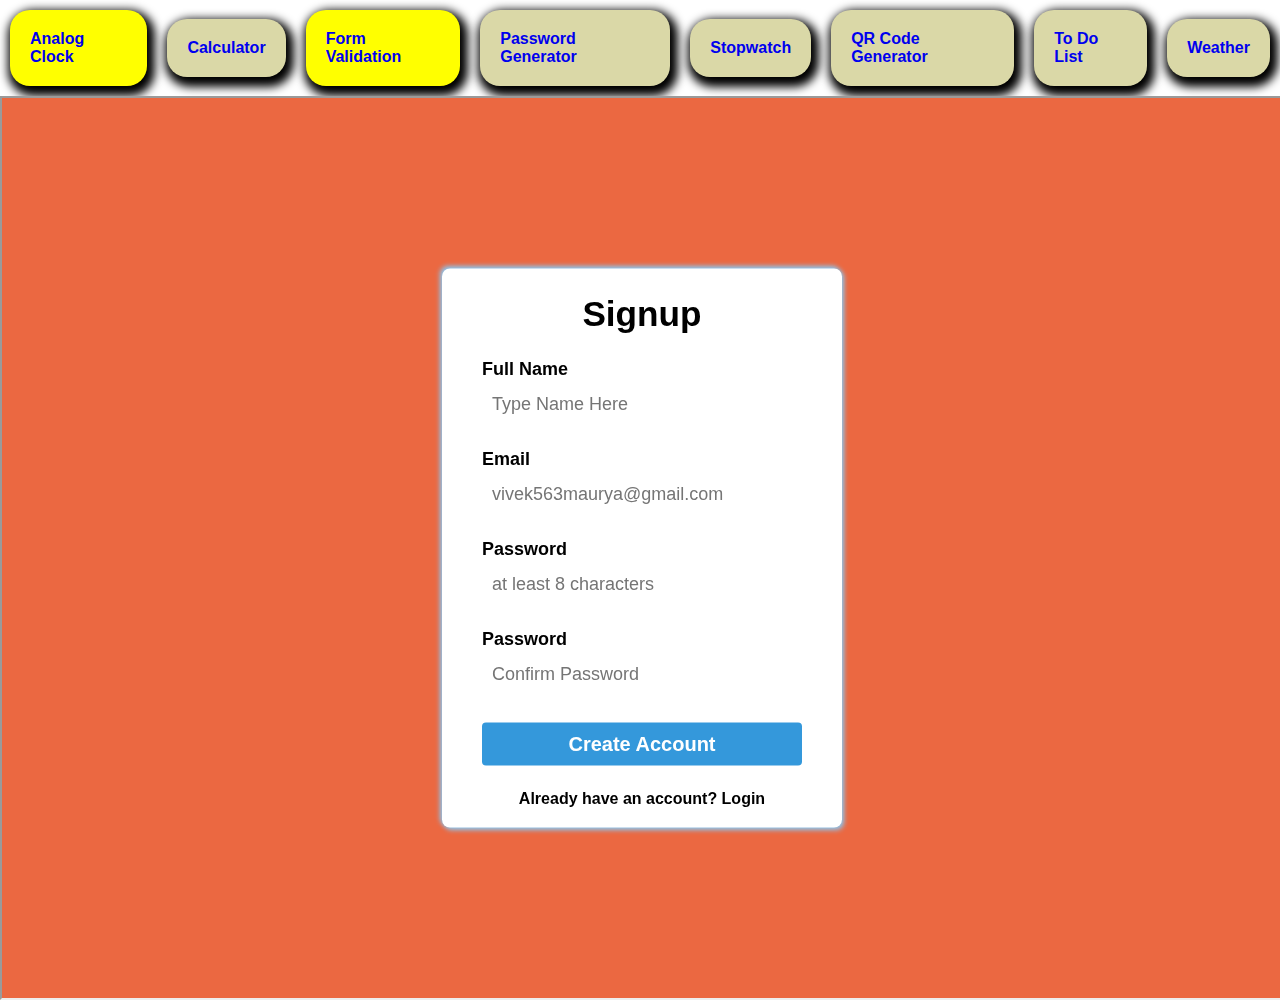
==== Form Validator.html @ 82f6bbe9 "first commit" ====
<!DOCTYPE html>
<html lang="en">
  <head>
    <meta charset="UTF-8" />
    <meta http-equiv="X-UA-Compatible" content="IE=edge" />
    <meta name="viewport" content="width=device-width, initial-scale=1.0" />
    <title>Form Validation</title>
    <link rel="stylesheet" href="./style.css" />
  </head>
  <body>
    <section>
      <ul class="ullist">
        <a href="./analog.html"><li style="background-color: yellow"  class="lilist">Analog Clock</li></a>
        <a href="./Calculator.html"><li class="lilist">Calculator</li></a>
        <a href="./Form Validator.html"><li style="background-color: yellow"  class="lilist">Form Validation</li></a>
        <a href="./Password Generator.html"> <li class="lilist">Password Generator</li></a>
        <a href="./StopWatch.html"><li class="lilist">Stopwatch</li></a>
        <a href="./QR Code Generator.html"> <li class="lilist">QR Code Generator</li></a>
        <a href="./To Do List.html"><li class="lilist">To Do List</li></a>
        <a href="./index.html"
          ><li class="lilist">Weather</li></a
        >
      </ul>
    </section>
    <iframe
      src="./Form Validation/index.html"
      title="W3Schools Free Online Web Tutorials"
    ></iframe>
  </body>
</html>
---- style.css ----
*{
    margin: 0;
    padding: 0;
    font-family: 'Poppins', sans-serif;
}

iframe{
    width: 100%;
    height: 100vh;
    overflow: hidden;
}
.ullist{
    display: flex;
    align-items: center;
    justify-content: space-around;
}
.lilist{
    text-decoration: none;
    list-style-type: none;
    padding: 20px;
    background-color: #dad8a7;
    margin: 10px;
    font-weight: 600;
    border-radius: 20px;
    box-shadow: black 3px 5px 10px 5px;
}
.lilist:hover{
    cursor: pointer;
}
a{
    text-decoration: none;
    
}
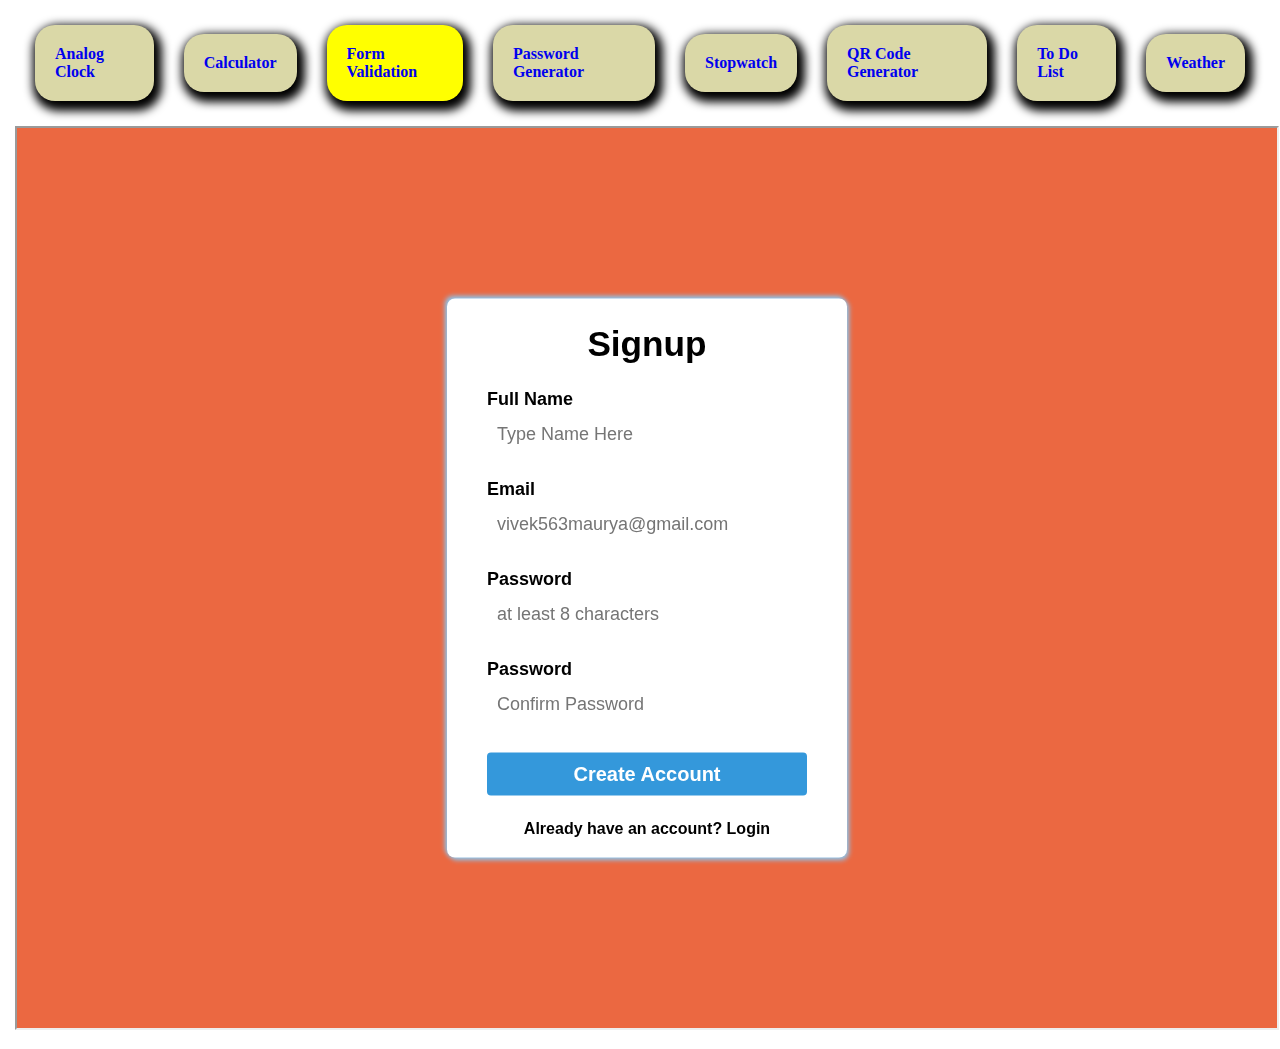
==== commit 4d5e0368: ""css updated"" ====
--- a/Form Validator.html
+++ b/Form Validator.html
@@ -10,7 +10,7 @@
   <body>
     <section>
       <ul class="ullist">
-        <a href="./analog.html"><li style="background-color: yellow"  class="lilist">Analog Clock</li></a>
+        <a href="./analog.html"><li  class="lilist">Analog Clock</li></a>
         <a href="./Calculator.html"><li class="lilist">Calculator</li></a>
         <a href="./Form Validator.html"><li style="background-color: yellow"  class="lilist">Form Validation</li></a>
         <a href="./Password Generator.html"> <li class="lilist">Password Generator</li></a>
--- a/style.css
+++ b/style.css
@@ -1,13 +1,14 @@
 *{
-    margin: 0;
+    margin: 5px;
     padding: 0;
-    font-family: 'Poppins', sans-serif;
+    background-color: #ffffff;
 }
 
 iframe{
     width: 100%;
     height: 100vh;
     overflow: hidden;
+   
 }
 .ullist{
     display: flex;
